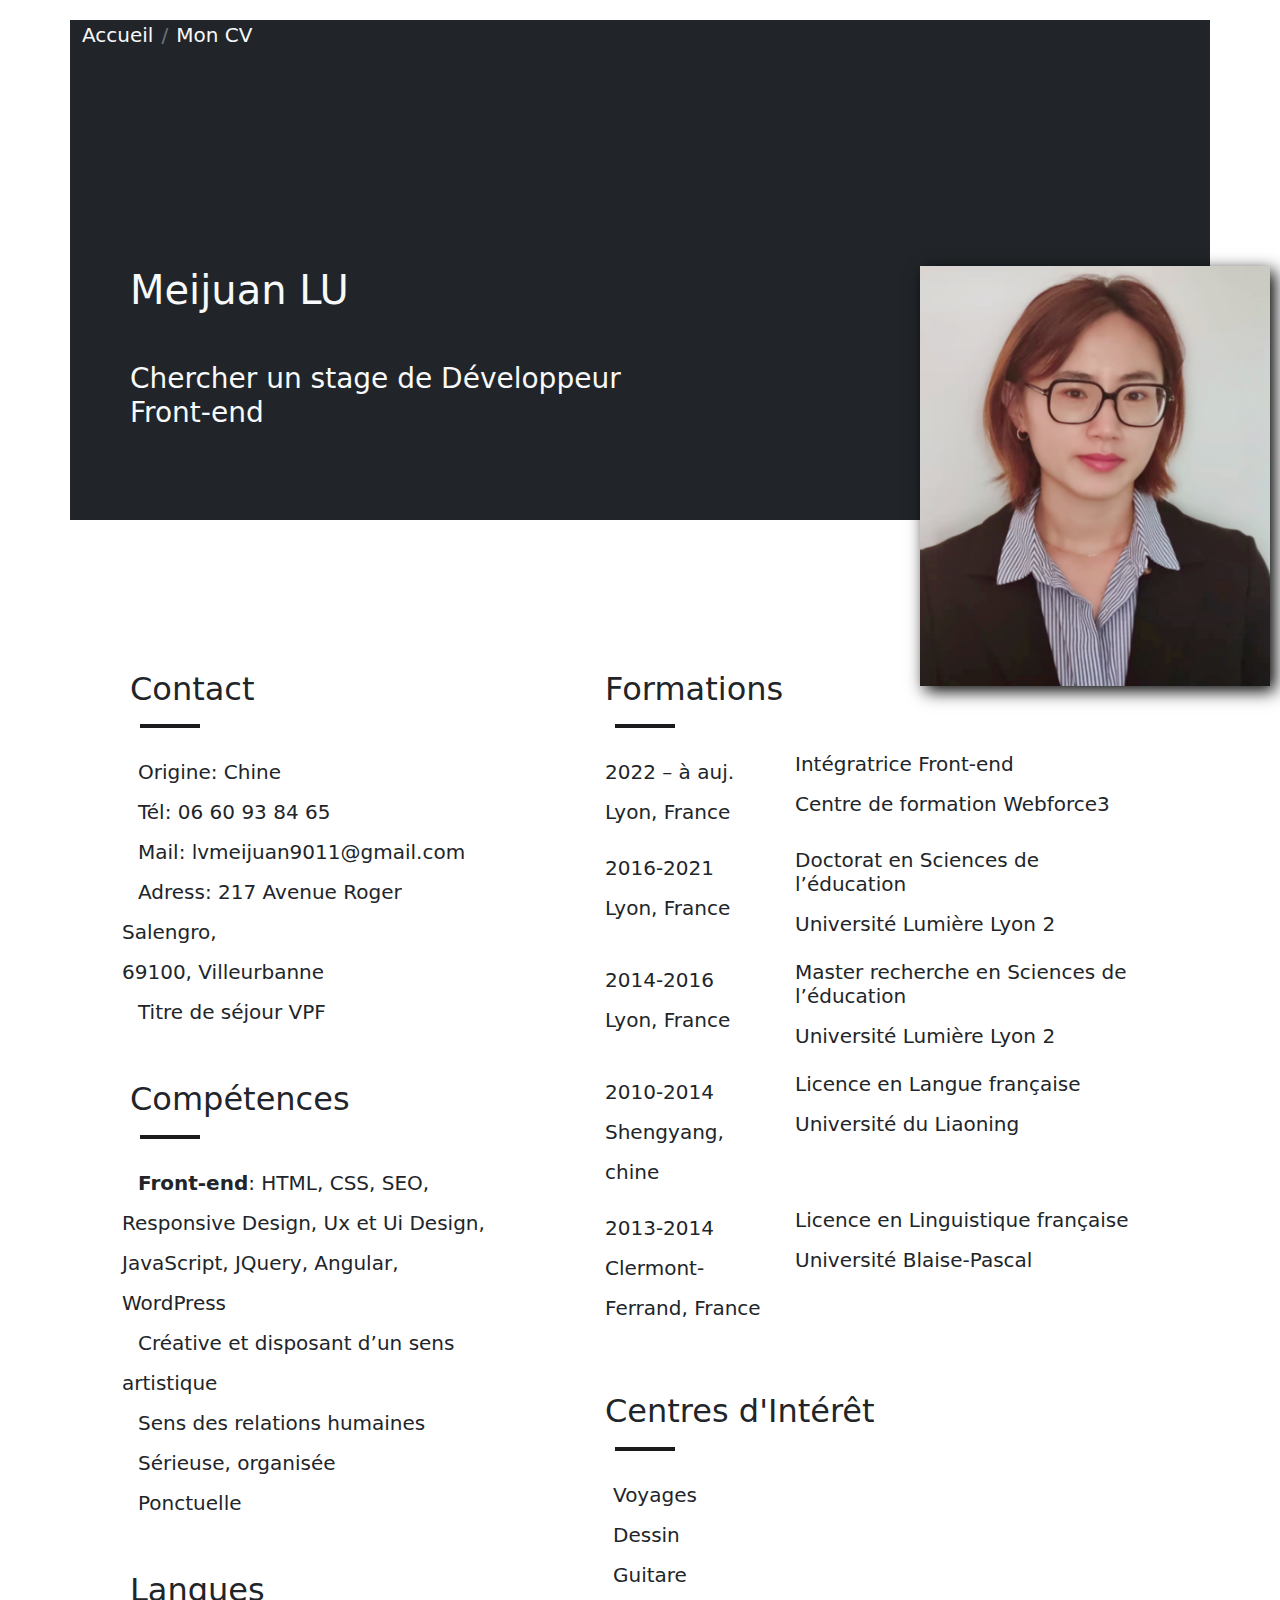
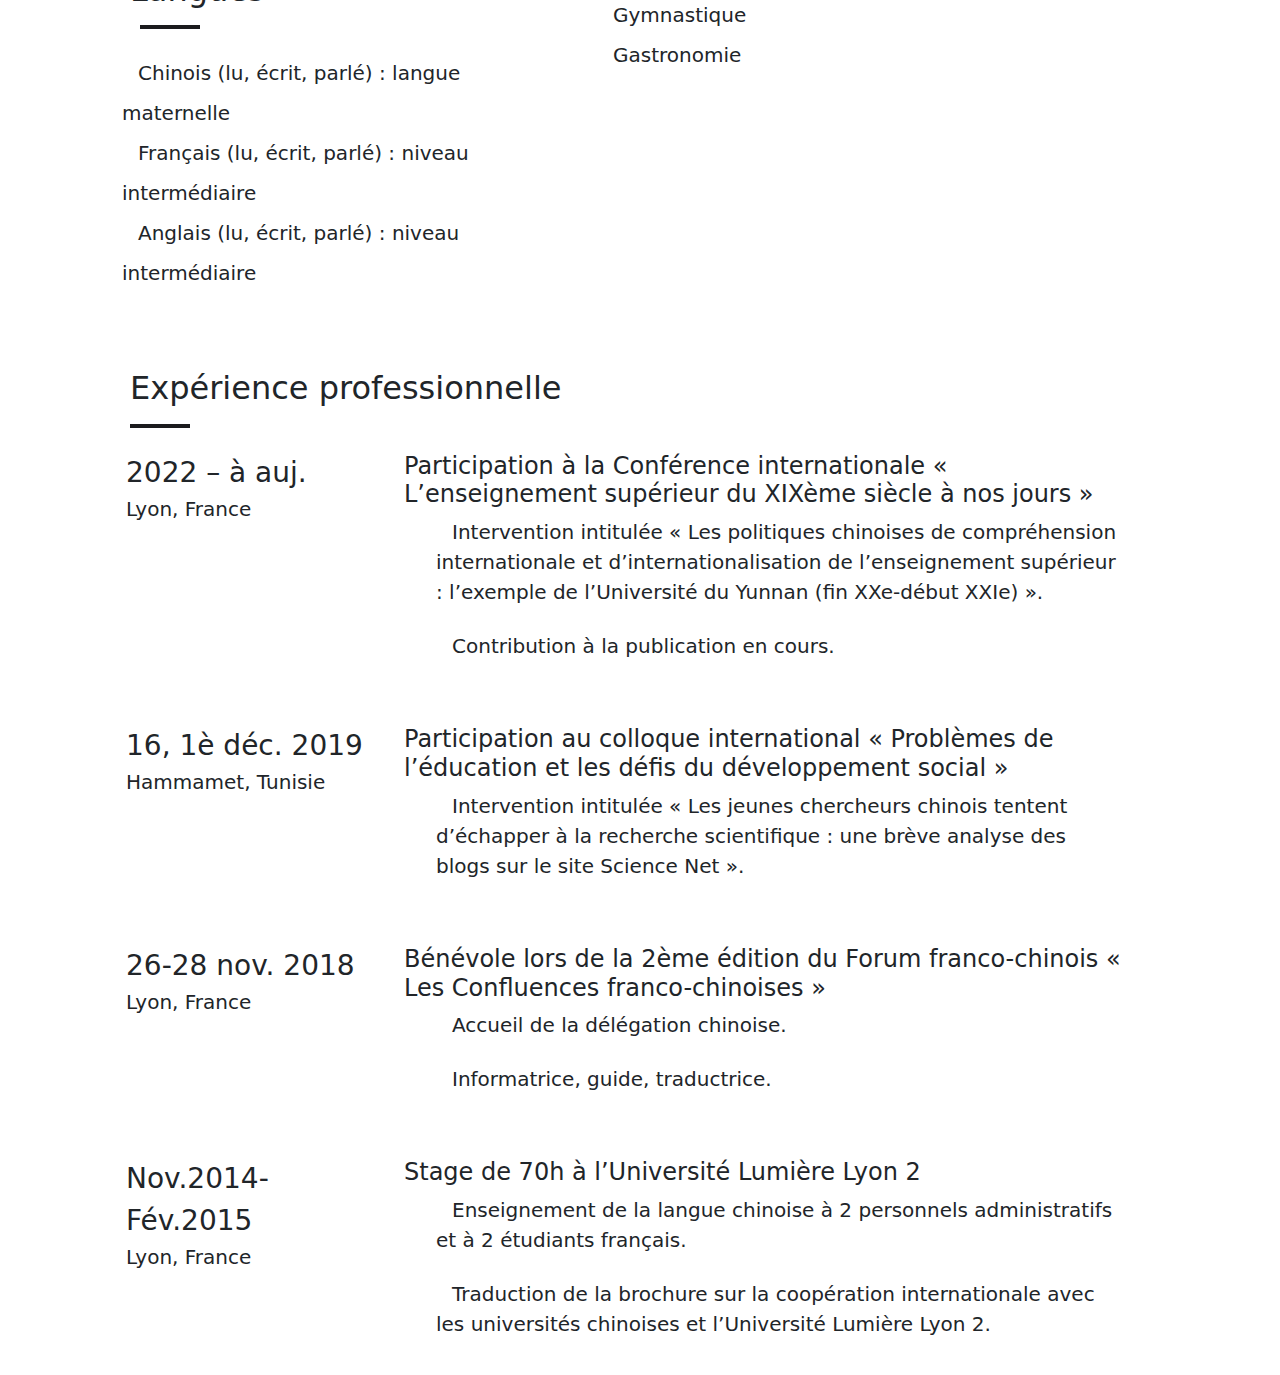
==== cv.html @ 4140e680 "first commit" ====
<!DOCTYPE html>
<html lang="fr">
<head>
  <meta charset="UTF-8">
  <meta http-equiv="X-UA-Compatible" content="IE=edge">
  <meta name="viewport" content="width=device-width, initial-scale=1.0">
  <link rel="stylesheet" href="./assets/CSS/bootstrap.min.css">
  <link rel="stylesheet" href="https://cdnjs.cloudflare.com/ajax/libs/font-awesome/6.2.1/css/all.min.css" integrity="sha512-MV7K8+y+gLIBoVD59lQIYicR65iaqukzvf/nwasF0nqhPay5w/9lJmVM2hMDcnK1OnMGCdVK+iQrJ7lzPJQd1w==" crossorigin="anonymous" referrerpolicy="no-referrer" />
  <link rel="stylesheet" href="./assets/CSS/cv.css">
  <title>Mes portfolio</title>
</head>
<body>

<section class="top container bg-dark">

 <nav aria-label="breadcrumb">
    <ol class="breadcrumb fs-5">
      <li class="breadcrumb-item"><a href="./index.html" class="text-light">Accueil</a></li>
      <li class="breadcrumb-item active text-light" aria-current="lettre de motivation">Mon CV</li>
    </ol>
  </nav>


    <div class="row position-relative">
      <div class="col  text-light text-left ms-5 presentation">
       <h1>Meijuan LU</h1>
       <h3 class = "text-light mt-5">Chercher un stage de Développeur Front-end</h3>
          
      </div>
      <div class="col profil">
          <img src="./images/personal-photo.png" class="profil-photo position-absolute" alt="Bonjour, je suis Meijuan">
      </div>
  </div>
</section>


<section class="container bottom">
    
    <div class="row">
      <!-- info, compétences -->
      <div class="col-sm-12 col-md-4 info ms-5 margin-top">
        <h2>Contact</h2>
        <div class="line"></div>
        <ul>
            <li><i class="fa-solid fa-globe me-3"></i>Origine: Chine</li>
            <li><i class="fa-solid fa-phone me-3"></i>Tél: 06 60 93 84 65 </li>
            <li><i class="fa-solid fa-envelope me-3"></i>Mail: lvmeijuan9011@gmail.com</li>
            <li><i class="fa-solid fa-location-dot me-3"></i>Adress: 217 Avenue Roger Salengro,<br> 69100, Villeurbanne</li>
            <li><i class="fa-regular fa-id-card me-3"></i>Titre de séjour VPF</li>
        </ul>

        <h2 class="mt-5">Compétences</h2>
        <div class="line"></div>

        <ul>
            <li>
              <i class="fa-solid fa-check me-3"></i>
              <span class="fw-bold">Front-end</span>: HTML, CSS, SEO, Responsive Design, Ux et Ui Design, JavaScript, JQuery, Angular, WordPress 
            </li>

            <li>
              <i class="fa-solid fa-check me-3"></i>Créative et disposant d’un sens artistique
            </li>
            <li>
              <i class="fa-solid fa-check me-3"></i>Sens des relations humaines
            </li>

            <li>
              <i class="fa-solid fa-check me-3"></i>Sérieuse, organisée
            </li>
            <li>
              <i class="fa-solid fa-check me-3"></i>Ponctuelle
            </li>
        </ul>

        <h2 class="mt-5">Langues</h2>
        <div class="line"></div>
        <ul>
          <li><i class="fa-solid fa-check me-3"></i>Chinois (lu, écrit, parlé) : langue maternelle </li>
         
          <li><i class="fa-solid fa-check me-3"></i>Français (lu, écrit, parlé) : niveau intermédiaire</li>
          <li><i class="fa-solid fa-check me-3"></i>Anglais (lu, écrit, parlé) : niveau intermédiaire</li>
        </ul>
      </div>

      <!-- formations -->
      <div class="col-sm-12 col-md-6 offset-md-1 formations margin-top">
   
        <div class="row ">
          <div>
            <h2>Formations</h2>
            <div class="line"></div>
          </div>
          <div class="col-sm-12 col-md-4 date">
            <span>2022 – à auj.</span>
            <p>Lyon, France</p>
          </div>

          <div class="col-sm-12 col-md-8 univ">
            <h5>Intégratrice Front-end</h5>
            <p>Centre de formation Webforce3</p>
          </div>
        </div>
        <div class="row ">
          <div class="col-sm-12 col-md-4 date">
            <span>2016-2021</span>
            <p>Lyon, France</p>
          </div>

          <div class="col-sm-12 col-md-8 univ">
            <h5>Doctorat en Sciences de l’éducation</h5>
            <p>Université Lumière Lyon 2</p>
          </div>
        </div>

        <div class="row ">
          <div class="col-sm-12 col-md-4 date">
            <span>2014-2016</span>
            <p>Lyon, France</p>
          </div>

          <div class="col-sm-12 col-md-8 univ">
            <h5>Master recherche en Sciences de l’éducation</h5>
            <p>Université Lumière Lyon 2</p>
          </div>
        </div>

        <div class="row ">
          <div class="col-sm-12 col-md-4 date">
            <span>2010-2014</span>
            <p>Shengyang, chine</p>
          </div>

          <div class="col-sm-12 col-md-8 univ">
            <h5>Licence en Langue française</h5>
            <p>Université du Liaoning</p>
          </div>
        </div>

        <div class="row ">
          <div class="col-sm-12 col-md-4 date">
            <span>2013-2014</span>
            <p>Clermont-Ferrand, France</p>
          </div>

          <div class="col-sm-12 col-md-8 univ">
            <h5>Licence en Linguistique française</h5>
            <p>Université Blaise-Pascal</p>
          </div>
        </div>


      <div class="row loisir mt-5">
        <div class="col">
          <div>
            <h2>Centres d'Intérêt</h2>
            <div class="line"></div>
            <ul>
              <li><i class="fa-solid fa-mountain-sun me-3"></i>Voyages</li>
              <li><i class="fa-solid fa-palette me-3"></i>Dessin</li>
              <li><i class="fa-solid fa-guitar me-3"></i>Guitare</li>
              <li><i class="fa-solid fa-dumbbell me-3"></i>Gymnastique</li>
              <li><i class="fa-solid fa-bread-slice me-3"></i>Gastronomie</li>
            </ul>

        
          </div>
        </div>
      </div>
    </div>
  </div>
</section>

<!-- expriences -->
<section class="container experience bg-white">
<h2 class="ms-5">Expérience professionnelle </h2>
  <div class="line ms-5"></div>
<div class="row ms-3"> 
  <div class="col-md-3 periode-job ms-3">
    <span class="fs-3">2022 – à auj.</span>
    <p class="fs-5">Lyon, France</p>
  </div>
  <div class="col-md-8 job">
    <h4>Participation à la Conférence internationale 
      « L’enseignement supérieur du XIXème siècle à nos jours »
      </h4>
      <ul>
        <li><i class="fa-solid fa-check me-3"></i>Intervention intitulée « Les politiques chinoises de compréhension internationale et d’internationalisation de l’enseignement supérieur : l’exemple de l’Université du Yunnan (fin XXe-début XXIe) ».</li>
        <li class="mt-4"><i class="fa-solid fa-check me-3"></i>Contribution à la publication en cours.</li>
      </ul>
  </div>
</div>

<div class="row ms-3 mt-5"> 
  <div class="col-md-3 periode-job ms-3">
    <span class="fs-3">16, 1è déc. 2019</span>
    <p class="fs-5">Hammamet, Tunisie</p>
  </div>
  <div class="col-md-8 job">
    <h4>Participation au colloque international 
      « Problèmes de l’éducation et les défis du développement social »      
    </h4>
      <ul>
        <li><i class="fa-solid fa-check me-3"></i>Intervention intitulée « Les jeunes chercheurs chinois tentent d’échapper à la recherche scientifique : une brève analyse des blogs sur le site Science Net ».</li>
      </ul>
  </div>
</div>

<div class="row ms-3 mt-5"> 
  <div class="col-md-3 periode-job ms-3">
    <span class="fs-3">26-28 nov. 2018</span>
    <p class="fs-5">Lyon, France</p>
  </div>
  <div class="col-md-8 job">
    <h4>Bénévole lors de la 2ème édition du Forum franco-chinois 
      « Les Confluences franco-chinoises »       
    </h4>
      <ul>
        <li><i class="fa-solid fa-check me-3"></i>Accueil de la délégation chinoise.</li>
        <li class="mt-4"><i class="fa-solid fa-check me-3"></i>Informatrice, guide, traductrice.</li>
      </ul>
  </div>
</div>

<div class="row ms-3 mt-5"> 
  <div class="col-md-3 periode-job ms-3">
    <span class="fs-3">Nov.2014-Fév.2015</span>
    <p class="fs-5">Lyon, France</p>
  </div>
  <div class="col-md-8 job">
    <h4>Stage de 70h à l’Université Lumière Lyon 2</h4>
      <ul>
        <li><i class="fa-solid fa-check me-3"></i>Enseignement de la langue chinoise à 2 personnels administratifs et à 2 étudiants français.</li>
        <li class="mt-4"><i class="fa-solid fa-check me-3"></i>Traduction de la brochure sur la coopération internationale avec les universités chinoises et l’Université Lumière Lyon 2.</li>
      </ul>
  </div>
</div>

</section>



  <script src="./assets/JS/bootstrap.bundle.min.js"></script>
  <script src="./assets/JS/index.js"></script>
</body>
</html>
---- assets/CSS/cv.css ----
a{
  text-decoration: none;
}
li{
  list-style-type: none;
}

body{
  background-image: url(https://img.freepik.com/photos-gratuite/fond-papier-peint_53876-25244.jpg?w=1800&t=st=1670071668~exp=1670072268~hmac=a22fe1a68f25f919c440b1c1d7de0655c639d94103e74eb4d2d30177fe6f46dd);
  background-size: cover;
}
section{ 
   width: 1200px;
   margin: 20px auto;

}
.nav {
   --bs-breadcrumb-divider: '>';
   color: antiquewhite;
 }

/* section top: profil_photo et présentation brève */
.top{
   /* position: relative; */
   height: 500px;
}

.top .presentation {
  margin-top: 200px;
}

.profil .text{

   left: 700px;
   top:30px;
   font-size:14px;
   width: 400px;
   color:white;
   line-height: 1.5em;
}
.profil img{

   left:850px;
   top:200px;
   width: 350px;
   height: 420px;
   box-shadow: 5px 5px 16px black;
}


/* bottom */
.bottom{
   display: flex;
   font-size: 20px;
   background-color: white;
   line-height: 2em;
}

.line {
   width: 60px;
   height: 4px;
   background-color: #1b1b1d;
   margin:16px auto 24px 10px;
}

.bottom li {
   margin-left: -40px;
}

.bottom .margin-top {
   margin-top:130px;
}

/* experiences professionnelle */

.experience h2 {
   padding-top: 40px;
  
}
.experience li {
   font-size: 20px;
}
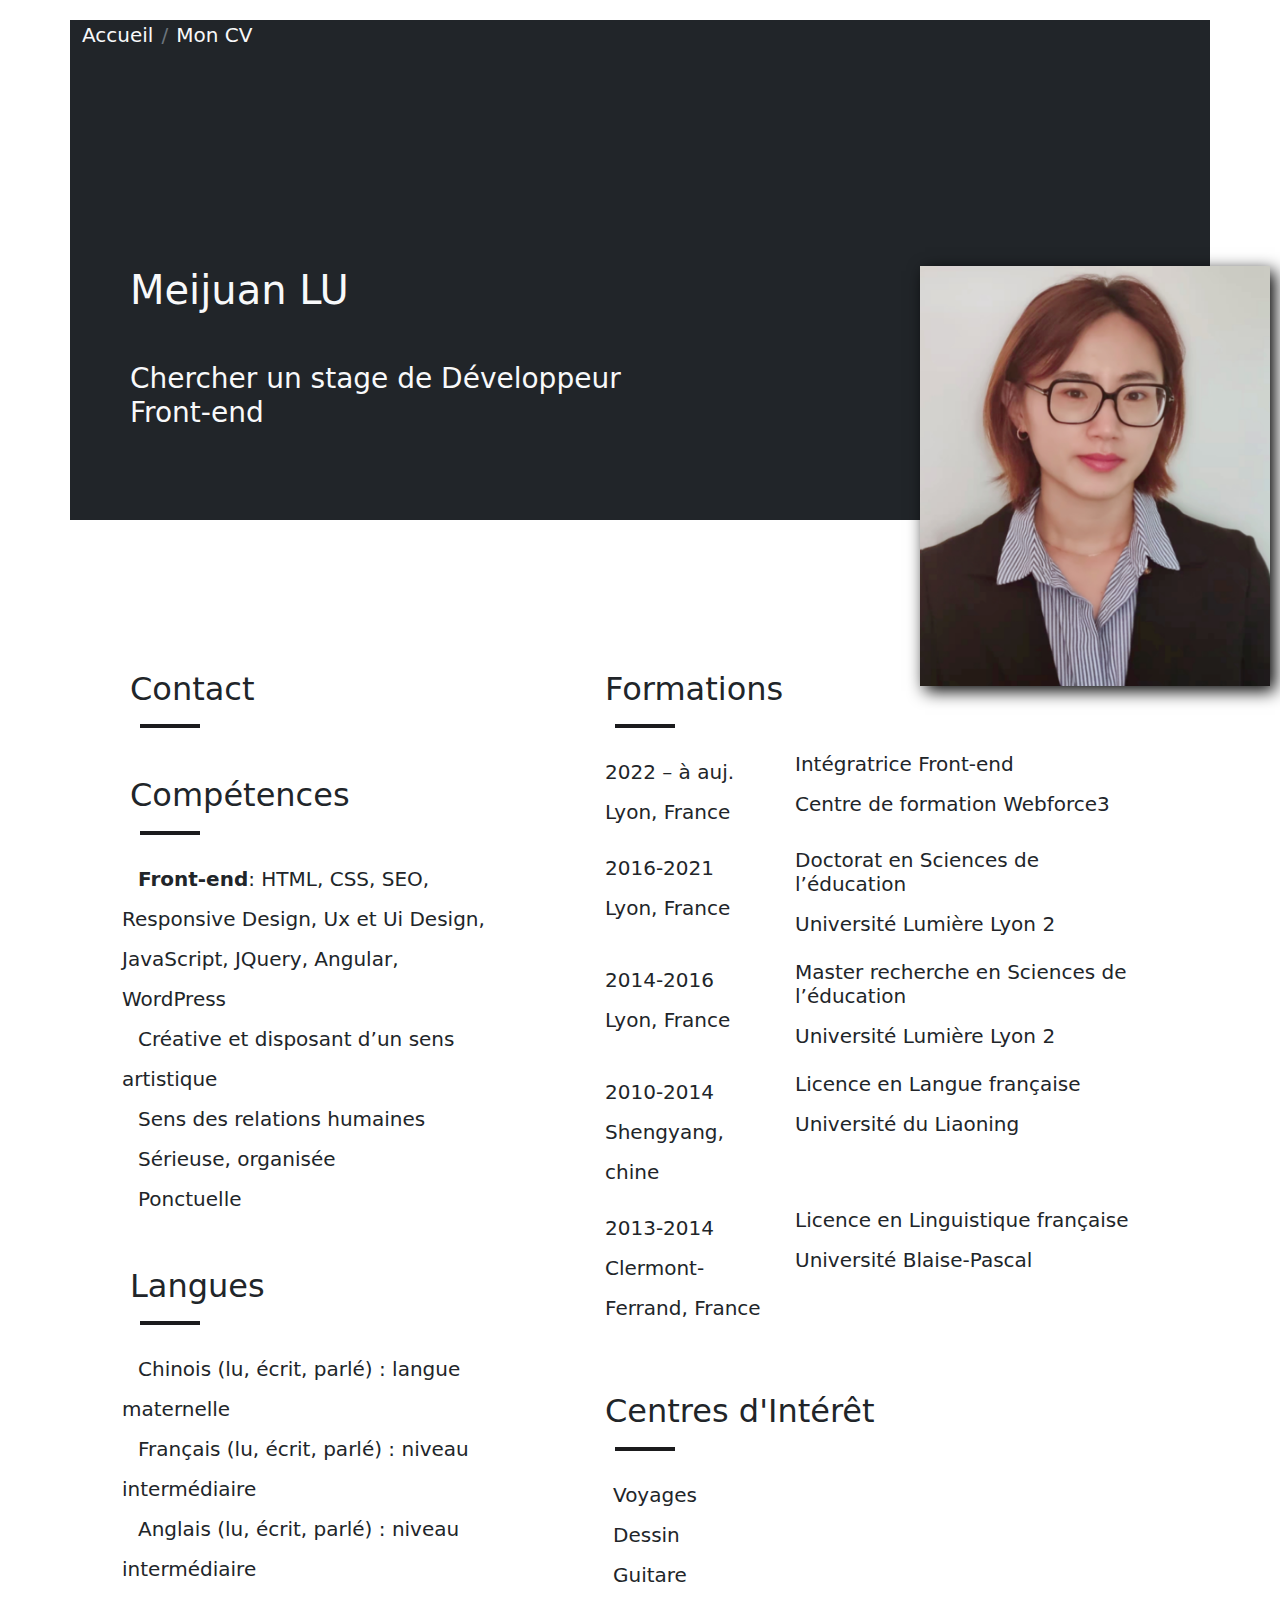
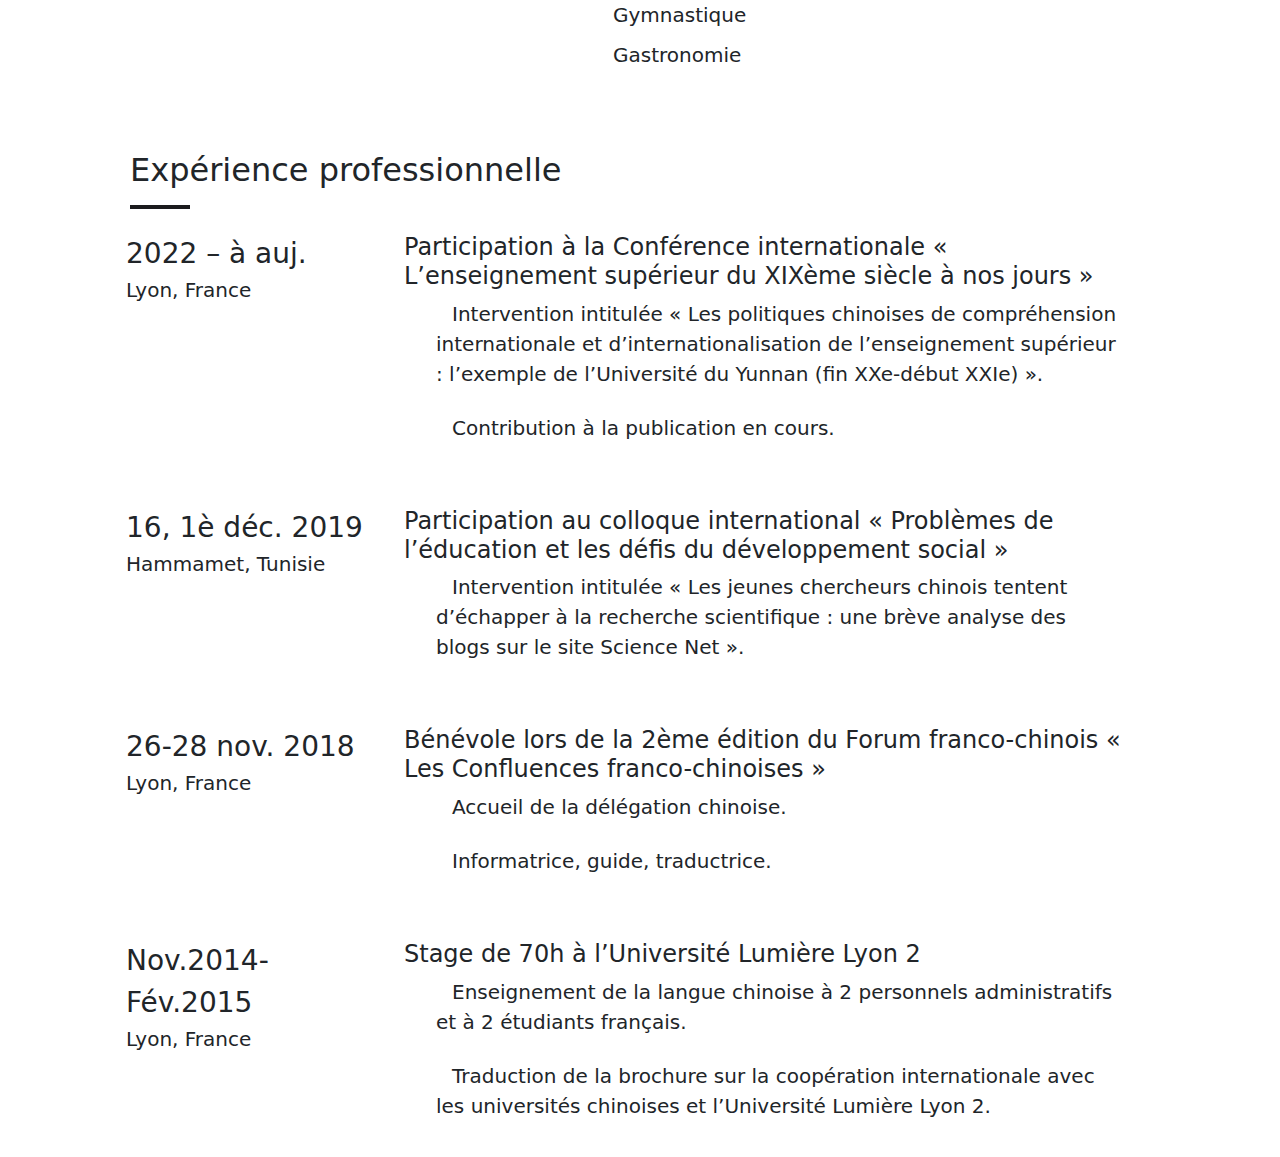
==== commit a763ab44: "hidden" ====
--- a/cv.html
+++ b/cv.html
@@ -41,13 +41,13 @@
       <div class="col-sm-12 col-md-4 info ms-5 margin-top">
         <h2>Contact</h2>
         <div class="line"></div>
-        <ul>
+        <!-- <ul>
             <li><i class="fa-solid fa-globe me-3"></i>Origine: Chine</li>
             <li><i class="fa-solid fa-phone me-3"></i>Tél: 06 60 93 84 65 </li>
             <li><i class="fa-solid fa-envelope me-3"></i>Mail: lvmeijuan9011@gmail.com</li>
             <li><i class="fa-solid fa-location-dot me-3"></i>Adress: 217 Avenue Roger Salengro,<br> 69100, Villeurbanne</li>
             <li><i class="fa-regular fa-id-card me-3"></i>Titre de séjour VPF</li>
-        </ul>
+        </ul> -->
 
         <h2 class="mt-5">Compétences</h2>
         <div class="line"></div>
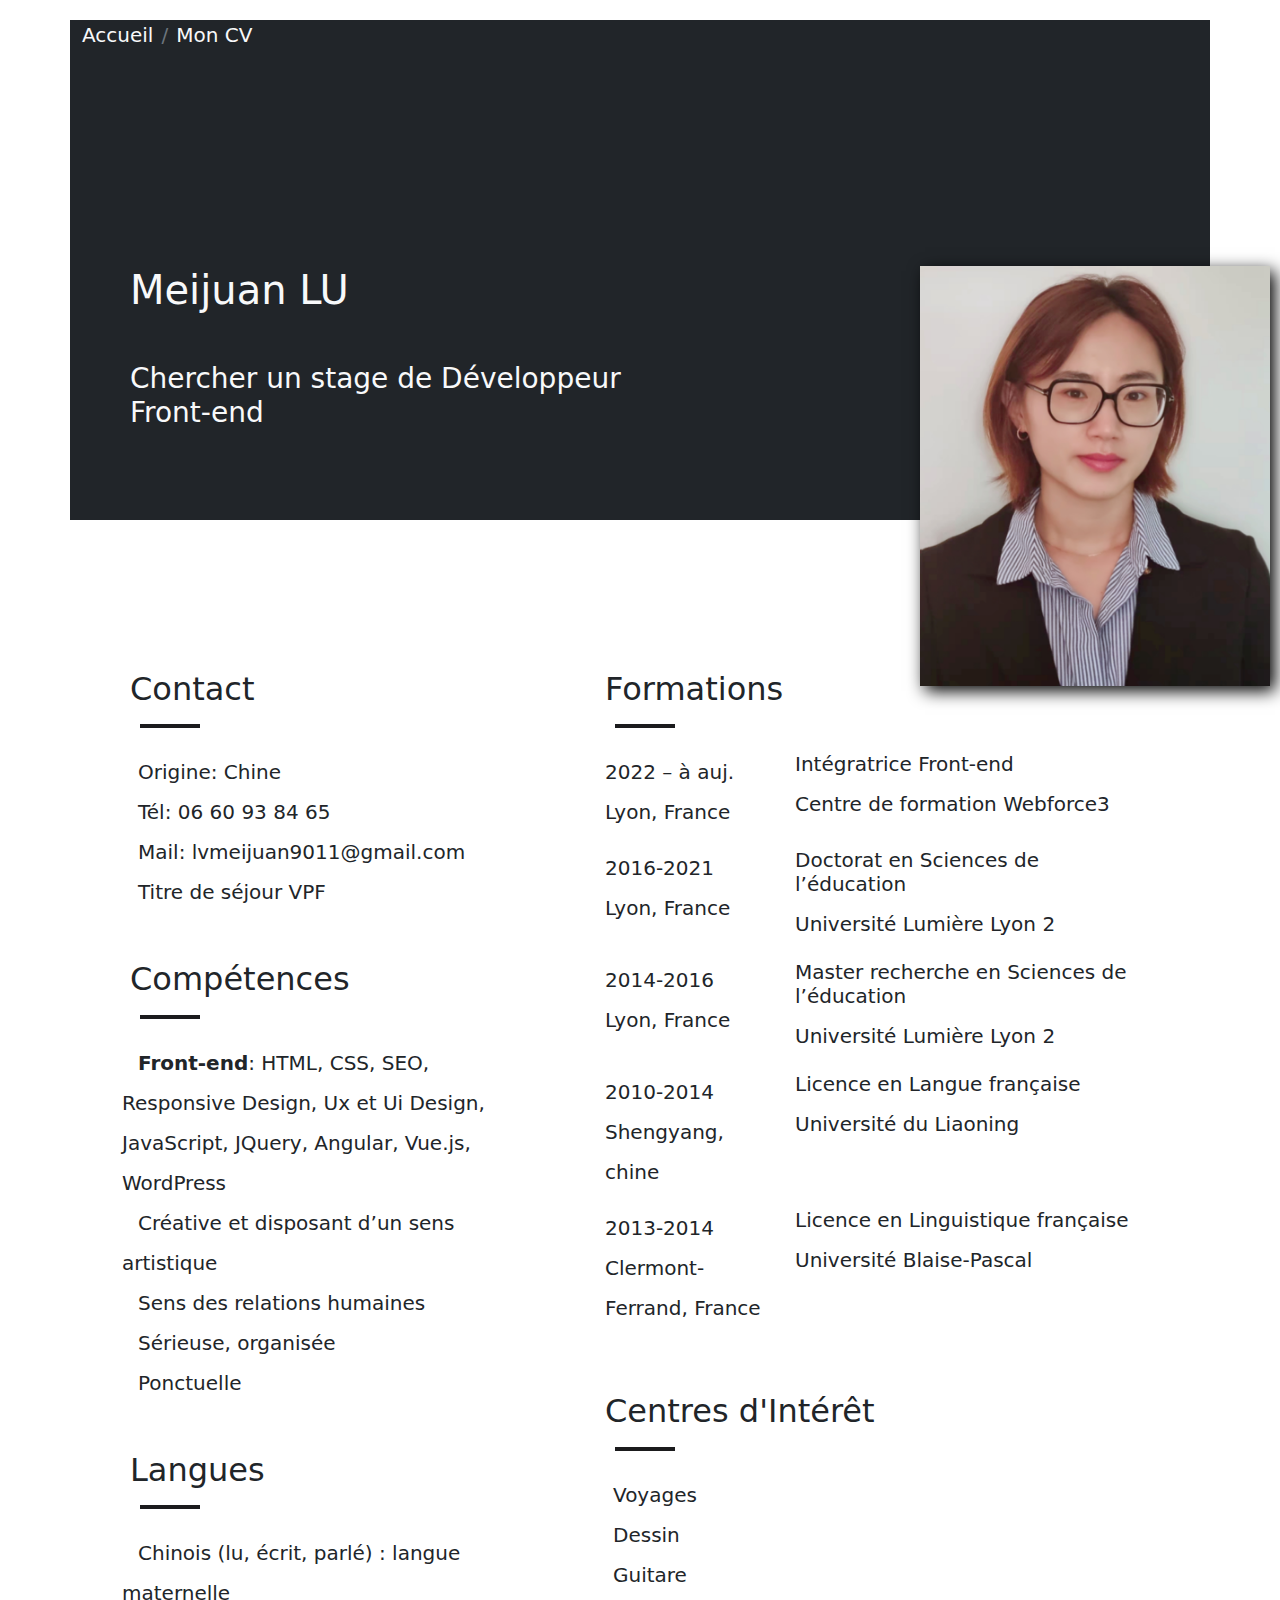
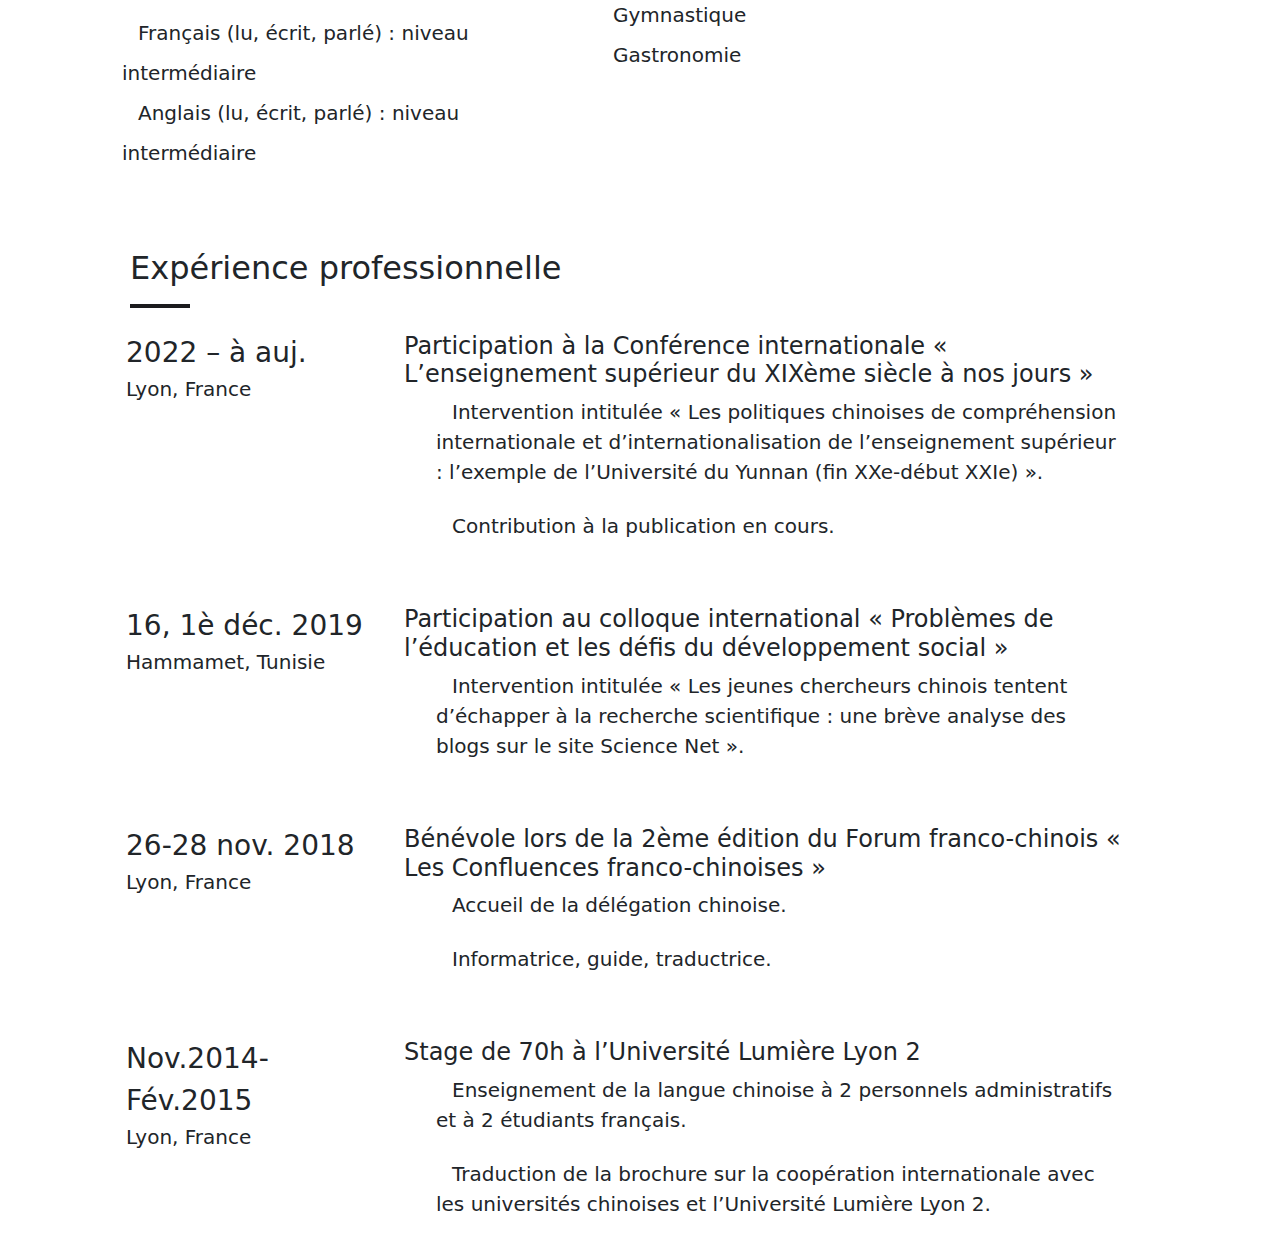
==== commit d98ae122: "modification contact" ====
--- a/cv.html
+++ b/cv.html
@@ -41,13 +41,13 @@
       <div class="col-sm-12 col-md-4 info ms-5 margin-top">
         <h2>Contact</h2>
         <div class="line"></div>
-        <!-- <ul>
+        <ul>
             <li><i class="fa-solid fa-globe me-3"></i>Origine: Chine</li>
             <li><i class="fa-solid fa-phone me-3"></i>Tél: 06 60 93 84 65 </li>
             <li><i class="fa-solid fa-envelope me-3"></i>Mail: lvmeijuan9011@gmail.com</li>
-            <li><i class="fa-solid fa-location-dot me-3"></i>Adress: 217 Avenue Roger Salengro,<br> 69100, Villeurbanne</li>
+            <!-- <li><i class="fa-solid fa-location-dot me-3"></i>Adress: 217 Avenue Roger Salengro,<br> 69100, Villeurbanne</li> -->
             <li><i class="fa-regular fa-id-card me-3"></i>Titre de séjour VPF</li>
-        </ul> -->
+        </ul>
 
         <h2 class="mt-5">Compétences</h2>
         <div class="line"></div>
@@ -55,7 +55,7 @@
         <ul>
             <li>
               <i class="fa-solid fa-check me-3"></i>
-              <span class="fw-bold">Front-end</span>: HTML, CSS, SEO, Responsive Design, Ux et Ui Design, JavaScript, JQuery, Angular, WordPress 
+              <span class="fw-bold">Front-end</span>: HTML, CSS, SEO, Responsive Design, Ux et Ui Design, JavaScript, JQuery, Angular, Vue.js, WordPress 
             </li>
 
             <li>
